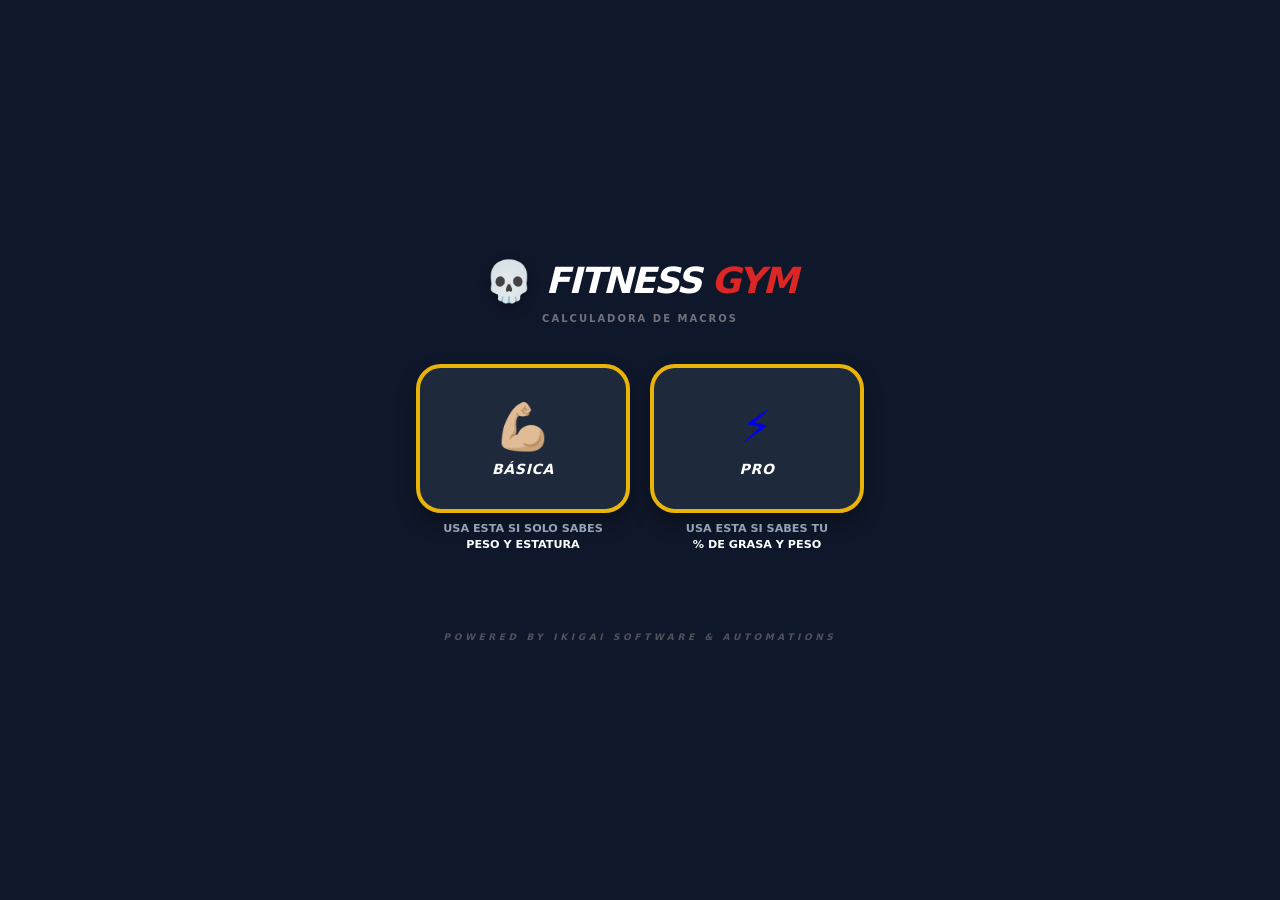
==== index.html @ b5e88175 "calculadora pro 1 pagina" ====
<!DOCTYPE html>
<html lang="es">
<head>
    <meta charset="UTF-8">
    <meta name="viewport" content="width=device-width, initial-scale=1.0, maximum-scale=1.0, user-scalable=yes">
    <title>Fitness Gym - Calculadora de Macros</title>
    <link rel="stylesheet" href="css/styles.css">
</head>
<body>
    <main class="menu-container">
        <div class="menu-content">
            
            <!-- Header: FITNESS GYM -->
            <div class="menu-header">
                <div class="logo-container">
                    <span class="logo-icon">💀</span>
                    <h1 class="logo-title">
                        FITNESS <span class="logo-red">GYM</span>
                    </h1>
                </div>
                <p class="logo-subtitle">Calculadora de Macros</p>
            </div>

            <!-- Grid de calculadoras -->
            <div class="calculadoras-grid">
                
                <!-- Calculadora Básica -->
                <div class="calculadora-card">
                    <a href="basica.html" class="card-link">
                        <span class="card-icon">💪🏼</span>
                        <span class="card-title">Básica</span>
                    </a>
                    <p class="card-description">
                        Usa esta si solo sabes <br />
                        <span class="highlight">peso y estatura</span>
                    </p>
                </div>

                <!-- Calculadora Pro -->
                <div class="calculadora-card">
                    <a href="pro.html" class="card-link">
                        <span class="card-icon">⚡</span>
                        <span class="card-title">Pro</span>
                    </a>
                    <p class="card-description">
                        Usa esta si sabes tu <br />
                        <span class="highlight">% de grasa y peso</span>
                    </p>
                </div>

            </div>

            <!-- Footer -->
            <div class="menu-footer">
                <p>powered by Ikigai Software & Automations</p>
            </div>

        </div>
    </main>
</body>
</html>
---- css/styles.css ----
/* Reset y estilos base */
* {
    margin: 0;
    padding: 0;
    box-sizing: border-box;
}

body {
    background-color: #0f172a;
    font-family: system-ui, -apple-system, 'Segoe UI', Roboto, Helvetica, Arial, sans-serif;
    color: white;
    min-height: 100vh;
}

/* Menú principal */
.menu-container {
    padding: 1.5rem;
    display: flex;
    flex-direction: column;
    align-items: center;
    justify-content: center;
    min-height: 100vh;
    overflow: hidden;
}

.menu-content {
    max-width: 28rem;
    width: 100%;
    margin: 0 auto;
    text-align: center;
}

/* Header del menú */
.menu-header {
    margin-bottom: 2.5rem;
}

.logo-container {
    display: flex;
    align-items: center;
    justify-content: center;
    gap: 0.75rem;
}

.logo-icon {
    font-size: 2.5rem;
    filter: drop-shadow(0 4px 6px rgba(0,0,0,0.3));
}

.logo-title {
    font-size: 2.25rem;
    font-weight: 900;
    font-style: italic;
    letter-spacing: -0.05em;
    text-transform: uppercase;
    line-height: 1;
}

.logo-red {
    color: #dc2626;
}

.logo-subtitle {
    color: #71717a;
    margin-top: 0.5rem;
    font-weight: 700;
    text-transform: uppercase;
    font-size: 0.625rem;
    letter-spacing: 0.2em;
}

/* Grid de calculadoras */
.calculadoras-grid {
    display: grid;
    grid-template-columns: repeat(2, 1fr);
    gap: 1.25rem;
    margin-top: 0.5rem;
}

.calculadora-card {
    display: flex;
    flex-direction: column;
}

.card-link {
    display: flex;
    flex-direction: column;
    align-items: center;
    justify-content: center;
    background-color: #1e293b;
    border: 4px solid #eab308;
    border-radius: 25px;
    padding: 2rem 0.5rem;
    text-decoration: none;
    transition: transform 0.2s ease;
    box-shadow: 0 10px 20px rgba(0,0,0,0.3);
}

.card-link:active {
    transform: scale(0.95);
}

.card-icon {
    font-size: 2.8rem;
    margin-bottom: 0.5rem;
}

.card-title {
    font-weight: 900;
    font-size: 0.875rem;
    text-transform: uppercase;
    font-style: italic;
    letter-spacing: 0.05em;
    color: white;
}

.card-description {
    font-size: 0.7rem;
    color: #94a3b8;
    margin-top: 0.5rem;
    text-transform: uppercase;
    font-weight: 600;
    line-height: 1.4;
}

.card-description .highlight {
    color: white;
}

/* Footer */
.menu-footer {
    margin-top: 5rem;
}

.menu-footer p {
    font-size: 0.5625rem;
    color: #52525b;
    text-transform: uppercase;
    letter-spacing: 0.4em;
    font-weight: 900;
    font-style: italic;
}

/* ============================================
   ESTILOS PARA CALCULADORAS (Básica y Pro)
   ============================================ */

/* Contenedor general de calculadoras */
.calculadora-container {
    background-color: #0f172a;
    min-height: 100vh;
    padding: 1.5rem;
}

.calculadora-wrapper {
    max-width: 28rem;
    margin: 0 auto;
}

/* Header de calculadoras */
.calc-header {
    margin-bottom: 2rem;
}

.back-link {
    color: #9ca3af;
    text-decoration: none;
    font-size: 0.875rem;
    font-weight: 700;
    text-transform: uppercase;
    display: inline-flex;
    align-items: center;
    gap: 0.25rem;
    margin-bottom: 1.5rem;
}

.back-link:hover {
    color: white;
}

.calc-title {
    font-size: 1.5rem;
    font-weight: 900;
    font-style: italic;
    text-align: center;
}

.calc-title-red {
    color: #dc2626;
}

/* Formulario */
.form-group {
    margin-bottom: 1.5rem;
}

.form-label {
    display: block;
    font-size: 0.875rem;
    font-weight: 700;
    text-transform: uppercase;
    color: #9ca3af;
    margin-bottom: 0.5rem;
}

.form-input {
    width: 100%;
    padding: 1rem;
    border-radius: 0.75rem;
    background-color: #1f2937;
    border: none;
    outline: none;
    color: white;
    font-size: 1rem;
}

.form-input:focus {
    outline: 2px solid #eab308;
}

.form-select {
    width: 100%;
    padding: 1rem;
    border-radius: 0.75rem;
    background-color: #1f2937;
    border: none;
    outline: none;
    color: white;
    font-size: 1rem;
    cursor: pointer;
}

.form-select:focus {
    outline: 2px solid #eab308;
}

.form-hint {
    font-size: 0.75rem;
    color: #6b7280;
    margin-top: 0.25rem;
}

/* Botones */
.btn-primary {
    width: 100%;
    background-color: #dc2626;
    color: white;
    font-weight: 700;
    padding: 1.25rem;
    border-radius: 1rem;
    text-transform: uppercase;
    border: none;
    cursor: pointer;
    transition: transform 0.2s ease;
    margin-top: 1rem;
    font-size: 1rem;
}

.btn-primary:active {
    transform: scale(0.98);
}

.btn-secondary {
    background-color: #374151;
    color: white;
    font-weight: 700;
    padding: 1rem;
    border-radius: 1rem;
    border: none;
    cursor: pointer;
    transition: transform 0.2s ease;
}

.btn-secondary:active {
    transform: scale(0.98);
}

/* Botones de género */
.generos-grid {
    display: grid;
    grid-template-columns: repeat(2, 1fr);
    gap: 1rem;
    margin-bottom: 1.5rem;
}

.genero-btn {
    background-color: #1f2937;
    padding: 1.5rem;
    border-radius: 1rem;
    border: 3px solid transparent;
    text-align: center;
    cursor: pointer;
    transition: all 0.2s ease;
}

.genero-btn.active {
    border-color: #eab308;
}

.genero-icon {
    font-size: 2rem;
    margin-bottom: 0.5rem;
}

.genero-text {
    font-weight: 700;
    text-transform: uppercase;
}

/* Resultados */
.resultado-card {
    text-align: center;
    padding: 2rem;
    background-color: #eab308;
    border-radius: 1.5rem;
    color: black;
    margin-bottom: 1.5rem;
}

.resultado-label {
    font-weight: 700;
    text-transform: uppercase;
    font-size: 0.75rem;
    letter-spacing: 0.05em;
    opacity: 0.7;
}

.resultado-valor {
    font-size: 3rem;
    font-weight: 900;
}

.resultado-unidad {
    font-weight: 700;
    text-transform: uppercase;
}

.macro-item {
    background-color: #1f2937;
    padding: 1.25rem;
    border-radius: 1rem;
    display: flex;
    justify-content: space-between;
    margin-bottom: 0.75rem;
}

.macro-item.blue {
    border-left: 4px solid #3b82f6;
}

.macro-item.green {
    border-left: 4px solid #22c55e;
}

.macro-item.red {
    border-left: 4px solid #ef4444;
}

.macro-label {
    font-weight: normal;
}

.macro-value {
    font-weight: 700;
}

/* Modal */
.modal-overlay {
    position: fixed;
    top: 0;
    left: 0;
    right: 0;
    bottom: 0;
    background-color: rgba(0,0,0,0.8);
    backdrop-filter: blur(4px);
    display: flex;
    align-items: center;
    justify-content: center;
    padding: 1.5rem;
    z-index: 1000;
}

.modal-content {
    background-color: #111827;
    border: 1px solid #1f2937;
    padding: 1.5rem;
    border-radius: 1.5rem;
    max-width: 24rem;
    width: 100%;
}

.modal-title {
    color: #dc2626;
    font-weight: 900;
    font-size: 1.25rem;
    text-transform: uppercase;
    margin-bottom: 1rem;
}

.modal-body {
    color: #9ca3af;
    font-size: 0.875rem;
    line-height: 1.6;
    margin-bottom: 1.5rem;
}

.modal-body b {
    color: white;
}

.modal-btn {
    width: 100%;
    background-color: #dc2626;
    color: white;
    font-weight: 700;
    padding: 0.75rem;
    border-radius: 0.75rem;
    text-transform: uppercase;
    border: none;
    cursor: pointer;
}

/* Utilidades */
.hidden {
    display: none;
}

.text-center {
    text-align: center;
}

.mt-4 {
    margin-top: 1rem;
}

.mb-4 {
    margin-bottom: 1rem;
}

.gap-2 {
    gap: 0.5rem;
}

.flex {
    display: flex;
}

.flex-between {
    display: flex;
    justify-content: space-between;
}

.w-1\/3 {
    width: 33.333%;
}

.w-2\/3 {
    width: 66.666%;
}

.w-full {
    width: 100%;
}
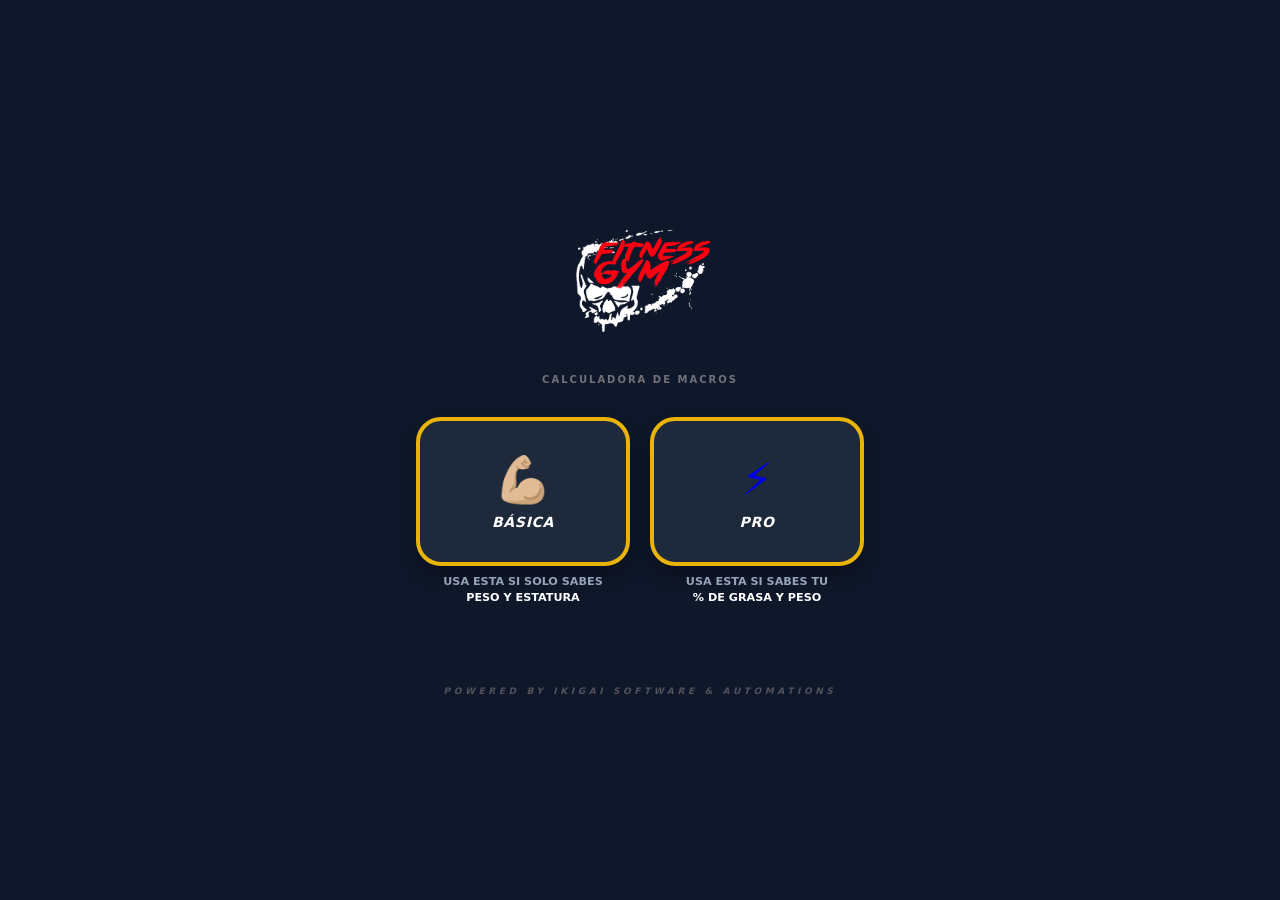
==== commit a31d87a0: "V 1.0.1" ====
--- a/index.html
+++ b/index.html
@@ -10,14 +10,9 @@
     <main class="menu-container">
         <div class="menu-content">
             
-            <!-- Header: FITNESS GYM -->
+            <!-- Header: Solo logo -->
             <div class="menu-header">
-                <div class="logo-container">
-                    <span class="logo-icon">💀</span>
-                    <h1 class="logo-title">
-                        FITNESS <span class="logo-red">GYM</span>
-                    </h1>
-                </div>
+                <img src="img/logoFitness.png" alt="Fitness Gym Logo" class="logo-img-main">
                 <p class="logo-subtitle">Calculadora de Macros</p>
             </div>
 
@@ -26,7 +21,7 @@
                 
                 <!-- Calculadora Básica -->
                 <div class="calculadora-card">
-                    <a href="basica.html" class="card-link">
+                    <a href="basica-paso1.html" class="card-link">
                         <span class="card-icon">💪🏼</span>
                         <span class="card-title">Básica</span>
                     </a>
@@ -38,7 +33,7 @@
 
                 <!-- Calculadora Pro -->
                 <div class="calculadora-card">
-                    <a href="pro.html" class="card-link">
+                    <a href="pro-paso1.html" class="card-link">
                         <span class="card-icon">⚡</span>
                         <span class="card-title">Pro</span>
                     </a>
--- a/css/styles.css
+++ b/css/styles.css
@@ -240,27 +240,10 @@
     margin-top: 0.25rem;
 }
 
-/* Botones */
-.btn-primary {
-    width: 100%;
-    background-color: #dc2626;
-    color: white;
-    font-weight: 700;
-    padding: 1.25rem;
-    border-radius: 1rem;
-    text-transform: uppercase;
-    border: none;
-    cursor: pointer;
-    transition: transform 0.2s ease;
-    margin-top: 1rem;
-    font-size: 1rem;
-}
-
-.btn-primary:active {
-    transform: scale(0.98);
-}
-
-.btn-secondary {
+/* ============================================
+   BOTONES PARA PASOS CON 2 BOTONES (Atrás + Siguiente)
+   ============================================ */
+.btn-paso-atras {
     background-color: #374151;
     color: white;
     font-weight: 700;
@@ -269,9 +252,106 @@
     border: none;
     cursor: pointer;
     transition: transform 0.2s ease;
-}
-
-.btn-secondary:active {
+    font-size: 1rem;
+    text-align: center;
+    display: flex;
+    align-items: center;
+    justify-content: center;
+    height: 3.75rem;
+    width: 100%;
+}
+
+.btn-paso-siguiente {
+    background-color: #dc2626;
+    color: white;
+    font-weight: 700;
+    padding: 1rem;
+    border-radius: 1rem;
+    text-transform: uppercase;
+    border: none;
+    cursor: pointer;
+    transition: transform 0.2s ease;
+    font-size: 1rem;
+    text-align: center;
+    display: flex;
+    align-items: center;
+    justify-content: center;
+    height: 3.75rem;
+    width: 100%;
+}
+
+.btn-paso-atras:active,
+.btn-paso-siguiente:active {
+    transform: scale(0.98);
+}
+
+/* Contenedor para dos botones */
+.botones-dos {
+    display: flex;
+    gap: 0.5rem;
+    align-items: stretch;
+}
+
+.botones-dos .w-1-3 {
+    width: 33.333%;
+}
+
+.botones-dos .w-2-3 {
+    width: 66.666%;
+}
+
+/* ============================================
+   BOTÓN PRINCIPAL (para pasos con 1 botón)
+   ============================================ */
+.btn-principal {
+    width: 100%;
+    background-color: #dc2626;
+    color: white;
+    font-weight: 700;
+    padding: 1rem;
+    border-radius: 1rem;
+    text-transform: uppercase;
+    border: none;
+    cursor: pointer;
+    transition: transform 0.2s ease;
+    font-size: 1rem;
+    text-align: center;
+    display: flex;
+    align-items: center;
+    justify-content: center;
+    height: 3.75rem;
+}
+
+.btn-principal:active {
+    transform: scale(0.98);
+}
+
+/* ============================================
+   BOTÓN SECUNDARIO (para resultados - Nueva Estimación)
+   ============================================ */
+.btn-secundario {
+    width: 100%;
+    background-color: transparent;
+    color: #9ca3af;
+    font-weight: 700;
+    padding: 1rem;
+    border-radius: 1rem;
+    border: none;
+    cursor: pointer;
+    transition: color 0.2s ease;
+    font-size: 0.875rem;
+    text-align: center;
+    display: flex;
+    align-items: center;
+    justify-content: center;
+    text-transform: uppercase;
+}
+
+.btn-secundario:hover {
+    color: white;
+}
+
+.btn-secundario:active {
     transform: scale(0.98);
 }
 
@@ -460,4 +540,121 @@
 
 .w-full {
     width: 100%;
+}
+
+/* Barra de progreso */
+.progress-bar {
+    display: flex;
+    align-items: center;
+    justify-content: center;
+    margin: 1.5rem 0 2rem;
+}
+
+.progress-step {
+    width: 2rem;
+    height: 2rem;
+    border-radius: 50%;
+    background-color: #1f2937;
+    display: flex;
+    align-items: center;
+    justify-content: center;
+    font-weight: bold;
+    font-size: 0.875rem;
+    color: #9ca3af;
+}
+
+.progress-step.active {
+    background-color: #dc2626;
+    color: white;
+}
+
+.progress-step.done {
+    background-color: #eab308;
+    color: black;
+}
+
+.progress-line {
+    width: 3rem;
+    height: 0.25rem;
+    background-color: #1f2937;
+    margin: 0 0.5rem;
+}
+
+/* Modal de error */
+.modal-error-overlay {
+    position: fixed;
+    top: 0;
+    left: 0;
+    right: 0;
+    bottom: 0;
+    background-color: rgba(0,0,0,0.8);
+    backdrop-filter: blur(4px);
+    display: flex;
+    align-items: center;
+    justify-content: center;
+    padding: 1.5rem;
+    z-index: 1001;
+}
+
+.modal-error-content {
+    background-color: #111827;
+    border: 1px solid #dc2626;
+    padding: 1.5rem;
+    border-radius: 1.5rem;
+    max-width: 20rem;
+    width: 100%;
+    text-align: center;
+}
+
+.modal-error-icon {
+    font-size: 3rem;
+    margin-bottom: 1rem;
+}
+
+.modal-error-title {
+    color: #dc2626;
+    font-weight: 900;
+    font-size: 1.25rem;
+    margin-bottom: 0.5rem;
+}
+
+.modal-error-message {
+    color: #9ca3af;
+    font-size: 0.875rem;
+    margin-bottom: 1.5rem;
+    line-height: 1.5;
+}
+
+.modal-error-btn {
+    background-color: #dc2626;
+    color: white;
+    font-weight: 700;
+    padding: 0.75rem 1.5rem;
+    border-radius: 0.75rem;
+    border: none;
+    cursor: pointer;
+    width: 100%;
+    font-size: 0.875rem;
+}
+
+/* Logo principal */
+.logo-img-main {
+    width: 150px;
+    height: 150px;
+    object-fit: contain;
+    margin-bottom: 0.5rem;
+}
+
+/* Header del menú */
+.menu-header {
+    margin-bottom: 2rem;
+    text-align: center;
+}
+
+/* Responsive para móvil */
+@media (max-width: 480px) {
+    .logo-img-main {
+        width: 200px;
+        height: 200px;
+    }
 }
